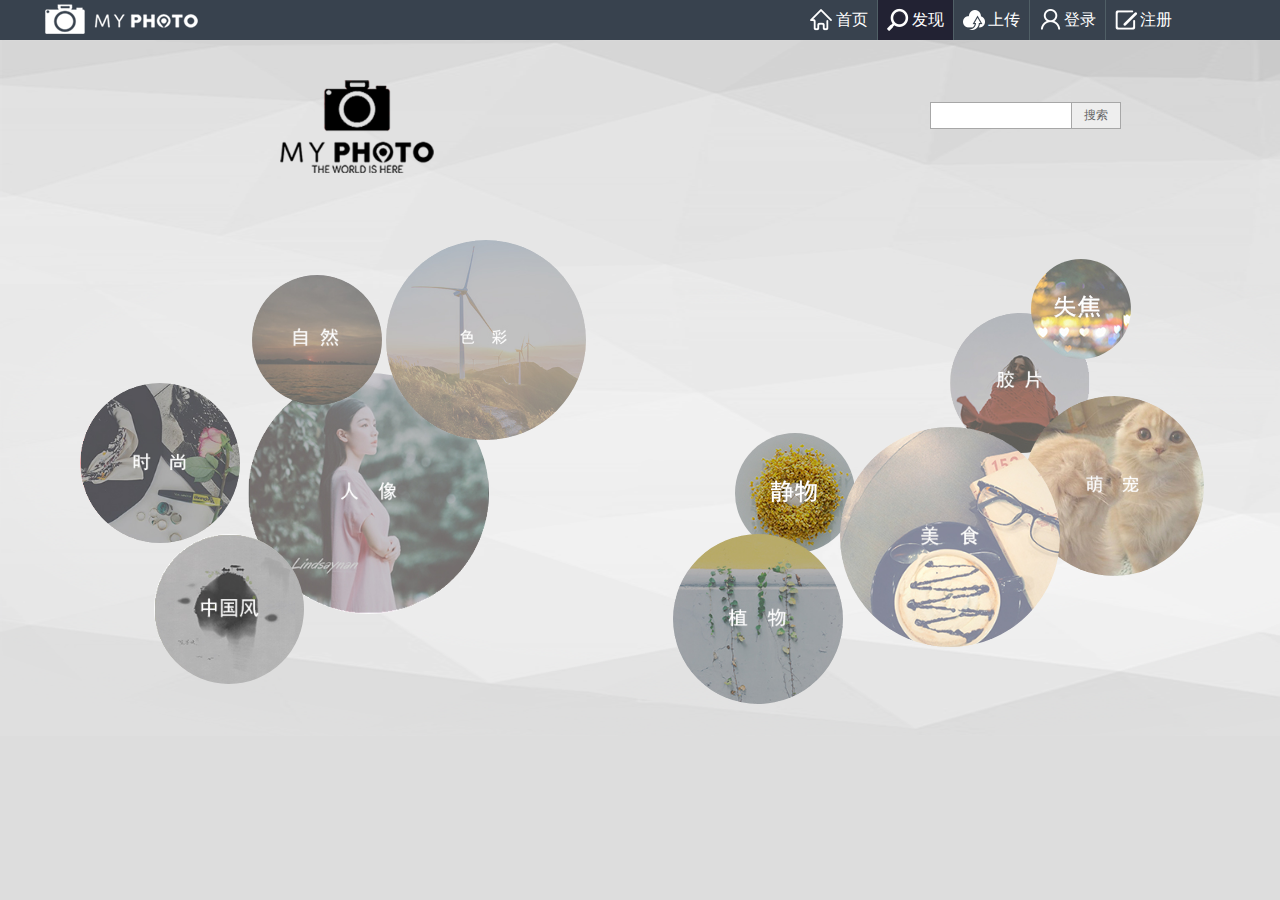
==== myphoto/faxian/index.html @ e3bb4e70 "Merge remote-tracking branch 'refs/remotes/origin/new-branch'" ====
<!DOCTYPE html PUBLIC "-//W3C//DTD XHTML 1.0 Transitional//EN" "http://www.w3.org/TR/xhtml1/DTD/xhtml1-transitional.dtd">
<!-- saved from url=(0036)file:///D:/UESTC/SysLab/faxian.html# -->
<html xmlns="http://www.w3.org/1999/xhtml">
<head>
<meta http-equiv="Content-Type" content="text/html; charset=UTF-8">
<title>myphoto-发现</title>

<style type="text/css">
<style>
.search {
    display:inline-block;
    position:relative;
    height:27px;
    margin:60px;
}
 
.search:hover {
    -webkit-box-shadow:0 0 3px #999;
    -moz-box-shadow:0 0 3px #999
}
 
.search .sinput {
    float:left;
    width:130px;
    height:19px;
    line-height:19px;
    padding:3px 5px;
    border:#A7A7A7 1px solid;
    background:white;
    color:#888;
    font-size:12px;
    -webkit-transition:.3s;
    -moz-transition:.3s;
    outline: none;
}
 
.search .sinput:focus {
    width:200px;
}
 
.search .sbtn {
    cursor:pointer;
    height:27px;
    font-size:12px;
    float:left;
    width:50px;
    margin-left:-1px;
    background:#eee;
    display:inline-block;
    padding:0 12px;
    vertical-align:middle;
    border:#A7A7A7 1px solid;
    color:#666;
}
 
.search .sbtn:hover {
    background:#ddd;
}
body {
	background: #dddddd;
	margin:0;
	font-family: "Helvetica", "Tahoma, Arial", "sans-serif";
}
#page {
	background-image: url(../bgpic1476.png);
	background-repeat: no-repeat;
	margin: 0 auto;
	font-size: 12px;
	min-width: 1024px;
	min-height: 696px;
	max-width: 1476px;
}
.clear {
	clear: both
}
#page > img {
	opacity: 0.7;
	filter: alpha(opacity=40);
}
img:hover {
	opacity: 1.0;
	filter: alpha(opacity=100);
}
#a001 {
	position: relative;
	top: 170px;
	left: 80px;
}
#a002 {
	position: relative;
	top: 0px;
	left: 248px;
}
#a003 {
	position: relative;
	top: 70px;
	right: 90px;
}
#a004 {
	position: relative;
	bottom: 412px;
	left: 252px;
}
#a005 {
	position: relative;
	top: -377px;
	left: 253px;
}
#a006 {
	position: relative;
	top: 168px;
	left: -390px;
}
#a007 {
	position: relative;
	top: 200px;
	left: -288px;
}
#a008 {
	position: relative;
	top: -112px;
	left: -40px;
}
#a009 {
	position: relative;
	top: 40px;
	left: 144px;
}
#a010 {
	position: relative;
	top: 100px;
	left: 70px;
}
#a011 {
	position: relative;
	top: -400px;
	left: -72px;
}
</style>
<link rel="stylesheet" type="text/css" href="../head.css" />
<script type="text/javascript" src="../jquery.js"></script>
<script>
$(document).ready(function(){
	$.post("../useronline.php",{path:"../"},function(data){
		if(data!=""){
			$('#useronline').html(data);
		}
	});
});
</script>
</head>

<body>
<div class="fixeditem">
  <div class="container"> <a href="../index.html"  class="myphotologo" onmouseover="this.className='myphotologoo'" onmouseout="this.className='myphotologo'"  title="首页"> </a>
   <div style=" display:block;float:left; width:600px;height:40px;"></div> <div class="pull-right">
      <ul>
        <li><a href="../" class="row" style="border:none;" onMouseOver="this.className='row light' " onMouseOut="this.className='row'">
          <div class="homeicon icons"></div>
          首页 </a></li>
        <li><a href="" class="row onlight" onMouseOver="this.className='row light' " onMouseOut="this.className='row onlight'">
          <div class="faxianicon icons"></div>
          发现 </a></li>
        <li><a href="../upload" class="row" onMouseOver="this.className='row light' " onMouseOut="this.className='row'">
          <div class="uploadicon icons"></div>
          上传 </a></li>
        <sapn id="useronline"><li><a href="../login.php?dump=faxian" class="row" onMouseOver="this.className='row light' " onMouseOut="this.className='row'">
          <div class="loginicon icons"></div>
          登录 </a></li>
        <li><a href="../zhuce" class="row" onMouseOver="this.className='row light' " onMouseOut="this.className='row'">
          <div class="zhuceicon icons"></div>
          注册 </a></li>
          </span>
      </ul>
    </div>
  </div>
</div>
<div class="blank"></div>


<div id="page" class="pagepage">
  <div id="head">
    <div id='test1' class='d'>
      <div style="float:left" id='logo' class='logo' > <a href="index.html"><img src="faxian_files/logo-203×123.png" alt="" width="154" height="93" style=" margin-left:280px;margin-top:40px;" > </a> </div>
      <div style="color:black;float:right;width:270px;letter-spacing:4px;margin-top:50px;margin-right:80px;" id='head right' >
 <p>
          <form class="search" action="search.php" method="get">
<input class="sinput" type="text" name="key" />
<input class="sbtn" type="submit" value="搜索" /></form>
</p>
      </div>
      <div class="clear"></div>
    </div>
    <div id="links">
      <div class="left" style="float:left;width:400px;">
        <div class="link1" style="margin-top:40px"> <a href="./faxian_files/faxian.html" class="sect" id="a001"><img border="0" src="./faxian_files/时尚-211×210.jpg" width="160" height="160" style="border-radius:50%;"></a> <a href="./faxian_files/faxian.html" class="sect" id="a002"><img border="0" ;="" src="./faxian_files/人像-301×301.jpg" width="241" height="241" style="border-radius:50%;"></a> <a href="./faxian_files/faxian.html" class="sect" id="a003"> <img border="0" ;="" src="./faxian_files/中国风-180×180.jpg" width="150" height="150" style="border-radius:50%;"></a> <a href="./faxian_files/faxian.html" class="sect" id="a004"><img border="0" ;="" src="./faxian_files/自然-160×160.jpg" width="130" height="130" style="border-radius:50%;"></a> <a href="./faxian_files/faxian.html" class="sect" id="a005"><img border="0" ;="" src="./faxian_files/色彩-300×300.jpg" width="200" height="200" style="border-radius:50%;"></a> </div>
      </div>
      <div class="right" style="float:right;width:400px;">
        <div class="link2" style="margin-top:40px"> <a href="./faxian_files/faxian.html" class="sect" id="a010"><img border="0" ;="" src="./faxian_files/胶片-181×180.jpg" width="140" height="140" style="border-radius:50%;"></a> <a href="./faxian_files/faxian.html" class="sect" id="a007"> <img border="0" ;="" src="./faxian_files/静物-120×120.jpg" width="120" height="120" style="border-radius:50%;"></a> <a href="./faxian_files/faxian.html" class="sect" id="a009"><img border="0" ;="" src="./faxian_files/萌宠-240×240.jpg" width="180" height="180" style="border-radius:50%;"></a> <a href="./faxian_files/faxian.html" class="sect" id="a006"><img border="0" ;="" src="./faxian_files/植物-210×210.jpg" width="170" height="170" style="border-radius:50%;"></a> <a href="./faxian_files/faxian.html" class="sect" id="a008"><img border="0" ;="" src="./faxian_files/美食-264×264.jpg" width="220" height="220" style="border-radius:50%;"></a> <a href="./faxian_files/faxian.html" class="sect" id="a011"><img border="0" ;="" src="./faxian_files/失焦-100×100.jpg" width="100" height="100" style="border-radius:50%;"></a> </div>
      </div>
      <div class="clear"></div>
    </div>
  </div>
</div>
</body>
</html>
---- myphoto/head.css ----
@charset "utf-8";
/* CSS Document */

.fixeditem {
	position: fixed;
	top: 0;
	left: 0;
	width: 100%;
	min-width:1200px ;
	height: 40px;
	background: #38424E;
	z-index:2;
}
.blank {
	width: 100%;
	height: 40px;
}
.container {
	min-width: 768px;
	max-width: 1200px;
	height: 40px;
	margin: 0 auto;
}
.myphotologo {
	height: 40px;
	width: 162px;
	background-image: url(logo/logo162.png);
	display: block;
	float: left;
}
.myphotologoo {
	height: 40px;
	width: 162px;
	background-image: url(logo/logop162.png);
	display: block;
	float: left;
}
.pull-right {
	height: 40px;
	float:light;
	display: block;
}
ul, li {
	padding: 0;
	margin: 0;
	list-style: none;
	float: left;
	display: block;
}
.row {
	height: 40px;
	width: 75px;
	display: block;
	float: left;
	text-decoration: none;
	font-family: "微软雅黑", "Tahoma", " Arial", "sans-serif";
	font-size: 16px;
	color: #fff;
	line-height: 40px;
	border-left:1px solid #505f66;
}
.homeicon{
	background-image: url(pic/home.png);
	background-repeat: no-repeat;
}
.faxianicon {
	background-image: url(pic/search.png);
	background-repeat: no-repeat;
}
.uploadicon{
	background-image:url(pic/upload.png);
	background-repeat: no-repeat;
}
.loginicon{
	background-image:url(pic/login.png);
	background-repeat: no-repeat;
}
.zhuceicon{
	background-image:url(pic/zhuce.png);
	background-repeat: no-repeat;
}
.light{
	background-color:#222233;	
	/*background-color:#808492;	*/
}
.onlight{
	/*background-color:#CCC;*/
	background-color:#222233;	
}
	
.icons{
	width: 28px;
	height: 28px;
	float: left;
	margin-bottom: 6px;
	margin-left: 6px;
	margin-top: 6px;
}
#useronline{
	float:left;
	
}
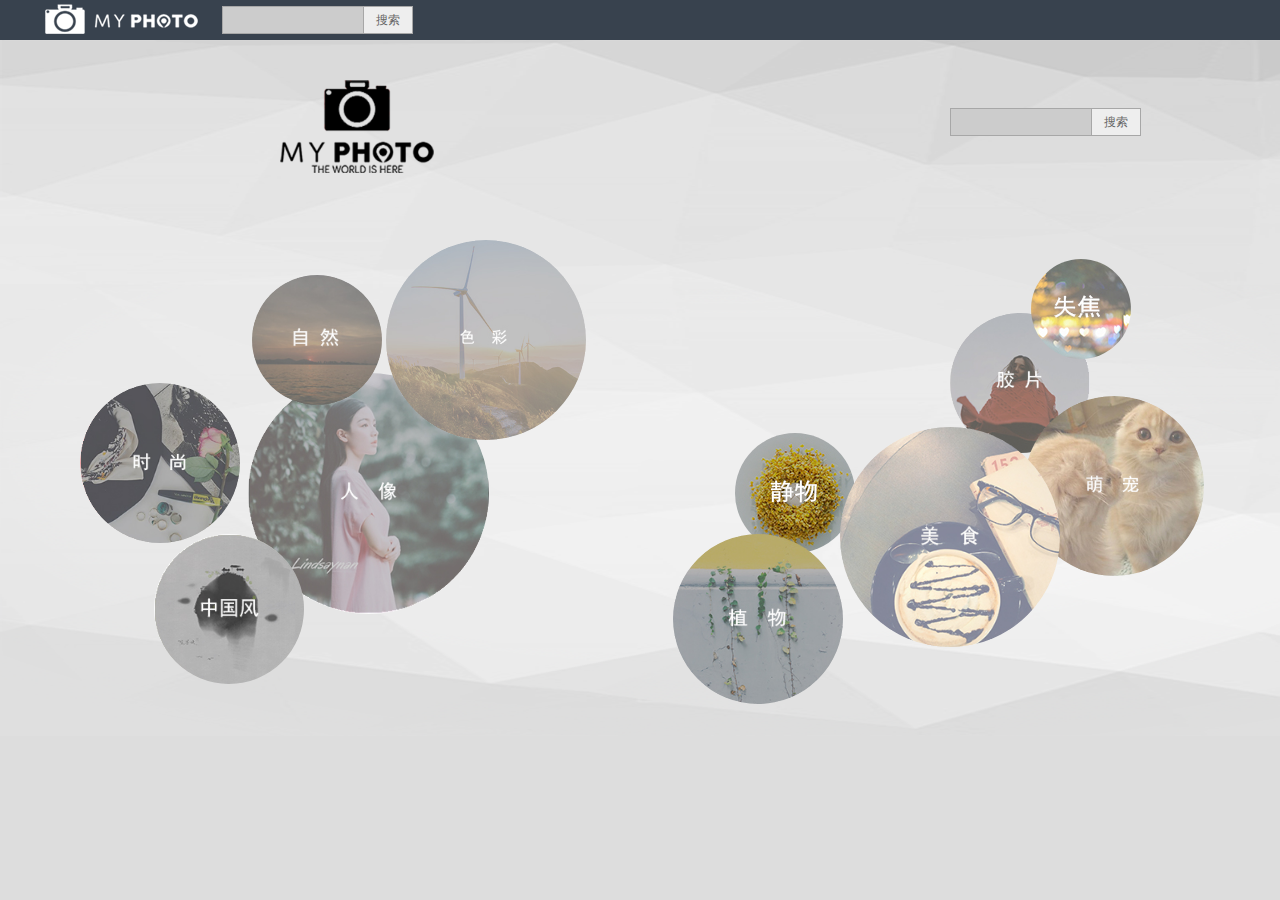
==== commit 5188f801: "完成芒果要求的部分任务" ====
--- a/myphoto/faxian/index.html
+++ b/myphoto/faxian/index.html
@@ -145,15 +145,74 @@
 		if(data!=""){
 			$('#useronline').html(data);
 		}
+		$(".pull-right").show();
 	});
 });
 </script>
 </head>
+<style type="text/css">
+.search {
+    display:inline-block;
+    position:relative;
+    height:27px;
+	margin-top:6px;
+	margin-left:20px;
+}
+ 
+.search:hover {
+    -webkit-box-shadow:0 0 3px #999;
+    -moz-box-shadow:0 0 3px #999
+}
+ 
+.search .sinput {
+    float:left;
+    width:130px;
+    height:20px;
+    line-height:20px;
+    padding:3px 5px;
+    border:#A7A7A7 1px solid;
+    background:#ccc;
+    color:#888;
+    font-size:12px;
+    -webkit-transition:.3s;
+    -moz-transition:.3s;
+    outline: none;
+}
+ 
+.search .sinput:focus {
+    width:200px;
+}
+ 
+.search .sbtn {
+	cursor: pointer;
+	height: 28px;
+	font-size: 12px;
+	float: left;
+	width: 50px;
+	margin-left: -1px;
+	background: #eee;
+	display: inline-block;
+	padding: 0 12px;
+	vertical-align: middle;
+	border: #A7A7A7 1px solid;
+	color: #666;
+}
+ 
+.search .sbtn:hover {
+    background:#ddd;
+}
+.pagelink{
+}
+</style>
 
 <body>
 <div class="fixeditem">
   <div class="container"> <a href="../index.html"  class="myphotologo" onmouseover="this.className='myphotologoo'" onmouseout="this.className='myphotologo'"  title="首页"> </a>
-   <div style=" display:block;float:left; width:600px;height:40px;"></div> <div class="pull-right">
+  <div style=" display:block;float:left; width:600px;height:40px;">
+     <form class="search" action="search.php" method="get">
+<input class="sinput" type="text" name="key" />
+<input class="sbtn" type="submit" value="搜索" /></form></div> 
+<div class="pull-right">
       <ul>
         <li><a href="../" class="row" style="border:none;" onMouseOver="this.className='row light' " onMouseOut="this.className='row'">
           <div class="homeicon icons"></div>
@@ -181,7 +240,7 @@
 <div id="page" class="pagepage">
   <div id="head">
     <div id='test1' class='d'>
-      <div style="float:left" id='logo' class='logo' > <a href="index.html"><img src="faxian_files/logo-203×123.png" alt="" width="154" height="93" style=" margin-left:280px;margin-top:40px;" > </a> </div>
+      <div style="float:left" id='logo' class='logo' > <a href="../"><img src="faxian_files/logo-203×123.png" alt="" width="154" height="93" style=" margin-left:280px;margin-top:40px;" > </a> </div>
       <div style="color:black;float:right;width:270px;letter-spacing:4px;margin-top:50px;margin-right:80px;" id='head right' >
  <p>
           <form class="search" action="search.php" method="get">
@@ -193,10 +252,10 @@
     </div>
     <div id="links">
       <div class="left" style="float:left;width:400px;">
-        <div class="link1" style="margin-top:40px"> <a href="./faxian_files/faxian.html" class="sect" id="a001"><img border="0" src="./faxian_files/时尚-211×210.jpg" width="160" height="160" style="border-radius:50%;"></a> <a href="./faxian_files/faxian.html" class="sect" id="a002"><img border="0" ;="" src="./faxian_files/人像-301×301.jpg" width="241" height="241" style="border-radius:50%;"></a> <a href="./faxian_files/faxian.html" class="sect" id="a003"> <img border="0" ;="" src="./faxian_files/中国风-180×180.jpg" width="150" height="150" style="border-radius:50%;"></a> <a href="./faxian_files/faxian.html" class="sect" id="a004"><img border="0" ;="" src="./faxian_files/自然-160×160.jpg" width="130" height="130" style="border-radius:50%;"></a> <a href="./faxian_files/faxian.html" class="sect" id="a005"><img border="0" ;="" src="./faxian_files/色彩-300×300.jpg" width="200" height="200" style="border-radius:50%;"></a> </div>
+        <div class="link1" style="margin-top:40px"> <a href="search.php?key=时尚" class="sect" id="a001"><img border="0" src="./faxian_files/时尚-211×210.jpg" width="160" height="160" style="border-radius:50%;"></a> <a href="search.php?key=人像" class="sect" id="a002"><img border="0" ;="" src="./faxian_files/人像-301×301.jpg" width="241" height="241" style="border-radius:50%;"></a> <a href="search.php?key=中国风" class="sect" id="a003"> <img border="0" ;="" src="./faxian_files/中国风-180×180.jpg" width="150" height="150" style="border-radius:50%;"></a> <a href="search.php?key=自然" class="sect" id="a004"><img border="0" ;="" src="./faxian_files/自然-160×160.jpg" width="130" height="130" style="border-radius:50%;"></a> <a href="search.php?key=色彩" class="sect" id="a005"><img border="0" ;="" src="./faxian_files/色彩-300×300.jpg" width="200" height="200" style="border-radius:50%;"></a> </div>
       </div>
       <div class="right" style="float:right;width:400px;">
-        <div class="link2" style="margin-top:40px"> <a href="./faxian_files/faxian.html" class="sect" id="a010"><img border="0" ;="" src="./faxian_files/胶片-181×180.jpg" width="140" height="140" style="border-radius:50%;"></a> <a href="./faxian_files/faxian.html" class="sect" id="a007"> <img border="0" ;="" src="./faxian_files/静物-120×120.jpg" width="120" height="120" style="border-radius:50%;"></a> <a href="./faxian_files/faxian.html" class="sect" id="a009"><img border="0" ;="" src="./faxian_files/萌宠-240×240.jpg" width="180" height="180" style="border-radius:50%;"></a> <a href="./faxian_files/faxian.html" class="sect" id="a006"><img border="0" ;="" src="./faxian_files/植物-210×210.jpg" width="170" height="170" style="border-radius:50%;"></a> <a href="./faxian_files/faxian.html" class="sect" id="a008"><img border="0" ;="" src="./faxian_files/美食-264×264.jpg" width="220" height="220" style="border-radius:50%;"></a> <a href="./faxian_files/faxian.html" class="sect" id="a011"><img border="0" ;="" src="./faxian_files/失焦-100×100.jpg" width="100" height="100" style="border-radius:50%;"></a> </div>
+        <div class="link2" style="margin-top:40px"> <a href="search.php?key=胶片" class="sect" id="a010"><img border="0" ;="" src="./faxian_files/胶片-181×180.jpg" width="140" height="140" style="border-radius:50%;"></a> <a href="search.php?key=静物" class="sect" id="a007"> <img border="0" ;="" src="./faxian_files/静物-120×120.jpg" width="120" height="120" style="border-radius:50%;"></a> <a href="search.php?key=萌宠" class="sect" id="a009"><img border="0" ;="" src="./faxian_files/萌宠-240×240.jpg" width="180" height="180" style="border-radius:50%;"></a> <a href="search.php?key=植物" class="sect" id="a006"><img border="0" ;="" src="./faxian_files/植物-210×210.jpg" width="170" height="170" style="border-radius:50%;"></a> <a href="search.php?key=美食" class="sect" id="a008"><img border="0" ;="" src="./faxian_files/美食-264×264.jpg" width="220" height="220" style="border-radius:50%;"></a> <a href="search.php?key=失焦" class="sect" id="a011"><img border="0" ;="" src="./faxian_files/失焦-100×100.jpg" width="100" height="100" style="border-radius:50%;"></a> </div>
       </div>
       <div class="clear"></div>
     </div>
--- a/myphoto/head.css
+++ b/myphoto/head.css
@@ -34,11 +34,12 @@
 	background-image: url(logo/logop162.png);
 	display: block;
 	float: left;
+
 }
 .pull-right {
 	height: 40px;
 	float:light;
-	display: block;
+	display: none;
 }
 ul, li {
 	padding: 0;
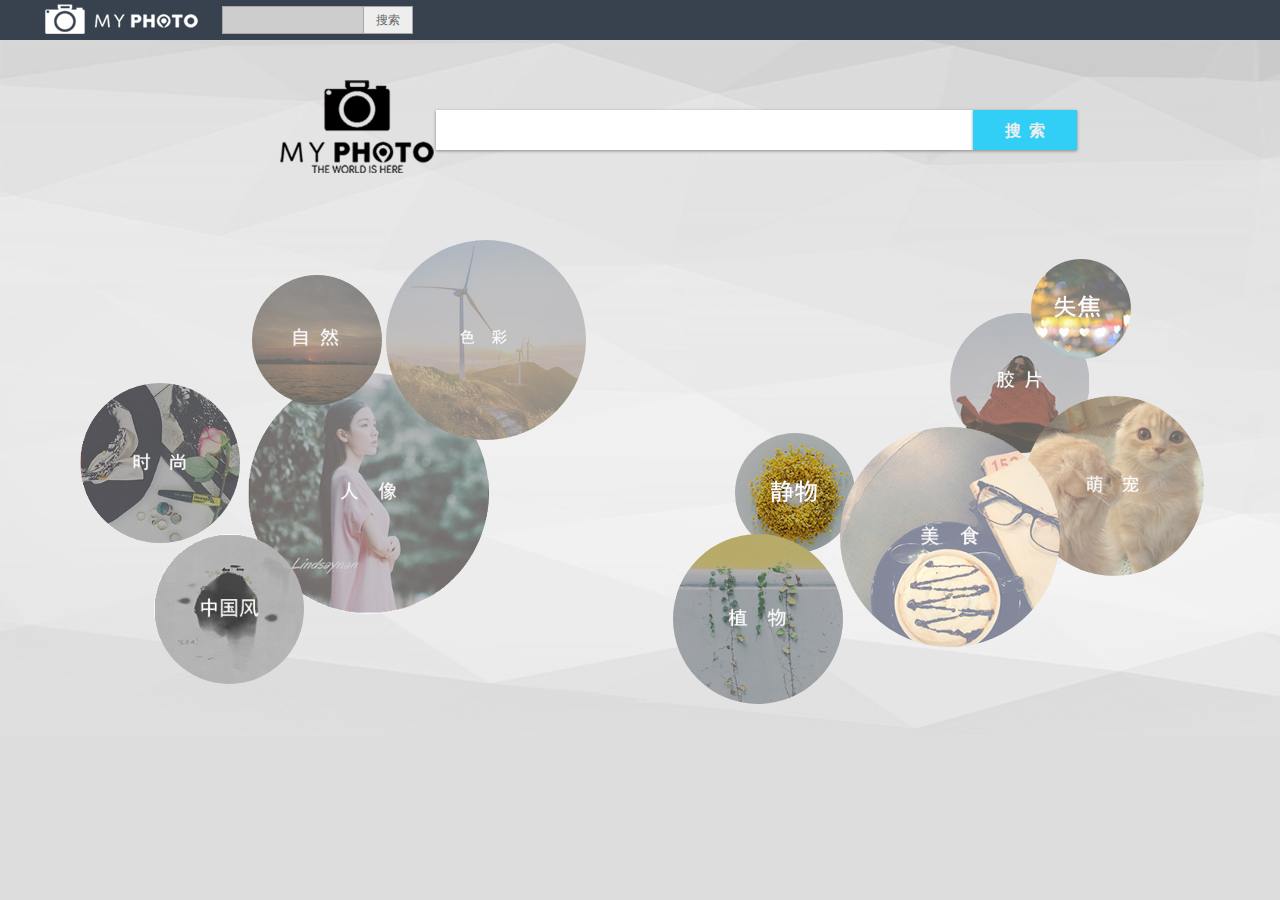
==== commit ecf8c3ea: "全部完成任务" ====
--- a/myphoto/faxian/index.html
+++ b/myphoto/faxian/index.html
@@ -202,6 +202,45 @@
     background:#ddd;
 }
 .pagelink{
+}
+#srh{
+	text-align:center;
+	margin-top:70px;
+	margin-right:200px;
+	float:right;
+}
+#kw{
+	    padding: 10px 9px 10px 7px;
+    border: 0;
+    background-image: none;
+    height: 20px;
+    line-height: 20px;
+	font-size:20px;
+    box-shadow: 0 1px 3px rgba(0,0,0,0.4);
+	width: 521px;
+	vertical-align: middle;
+    display: inline-block;
+	outline:0;
+}
+
+	
+
+#su{
+	    width: 104px;
+    height: 40px;
+    line-height: 40px;
+	    cursor: pointer;
+    color: #000;
+    font-size: 16px;
+	border:none;
+	    margin: 0;
+	box-shadow: 0 1px 3px rgba(0,0,0,0.4);
+	background:#31cef5;
+	color:#eee;
+	font-weight:bold;
+	position:relative;
+	left:-3px;
+	   vertical-align: middle;
 }
 </style>
 
@@ -241,13 +280,10 @@
   <div id="head">
     <div id='test1' class='d'>
       <div style="float:left" id='logo' class='logo' > <a href="../"><img src="faxian_files/logo-203×123.png" alt="" width="154" height="93" style=" margin-left:280px;margin-top:40px;" > </a> </div>
-      <div style="color:black;float:right;width:270px;letter-spacing:4px;margin-top:50px;margin-right:80px;" id='head right' >
- <p>
-          <form class="search" action="search.php" method="get">
-<input class="sinput" type="text" name="key" />
-<input class="sbtn" type="submit" value="搜索" /></form>
-</p>
-      </div>
+      <form id="srh"method="get" action="search.php" >
+<input type="text" name="key" id="kw" maxlength="100" autocomplete="off" >
+<input type="submit" value="搜  索" id="su" >
+</form>
       <div class="clear"></div>
     </div>
     <div id="links">
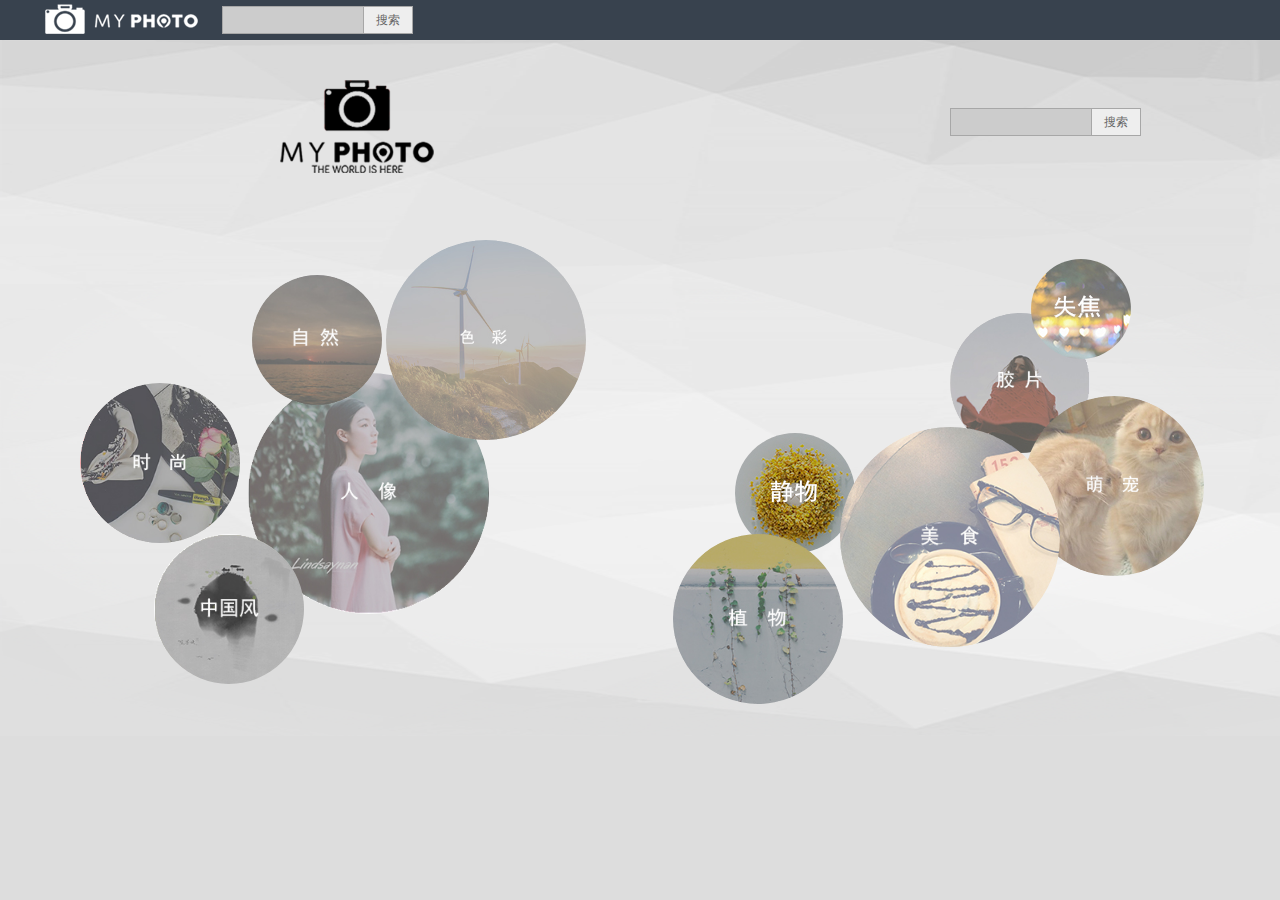
==== commit 37184cd3: "Revert "全部完成任务"" ====
--- a/myphoto/faxian/index.html
+++ b/myphoto/faxian/index.html
@@ -202,45 +202,6 @@
     background:#ddd;
 }
 .pagelink{
-}
-#srh{
-	text-align:center;
-	margin-top:70px;
-	margin-right:200px;
-	float:right;
-}
-#kw{
-	    padding: 10px 9px 10px 7px;
-    border: 0;
-    background-image: none;
-    height: 20px;
-    line-height: 20px;
-	font-size:20px;
-    box-shadow: 0 1px 3px rgba(0,0,0,0.4);
-	width: 521px;
-	vertical-align: middle;
-    display: inline-block;
-	outline:0;
-}
-
-	
-
-#su{
-	    width: 104px;
-    height: 40px;
-    line-height: 40px;
-	    cursor: pointer;
-    color: #000;
-    font-size: 16px;
-	border:none;
-	    margin: 0;
-	box-shadow: 0 1px 3px rgba(0,0,0,0.4);
-	background:#31cef5;
-	color:#eee;
-	font-weight:bold;
-	position:relative;
-	left:-3px;
-	   vertical-align: middle;
 }
 </style>
 
@@ -280,10 +241,13 @@
   <div id="head">
     <div id='test1' class='d'>
       <div style="float:left" id='logo' class='logo' > <a href="../"><img src="faxian_files/logo-203×123.png" alt="" width="154" height="93" style=" margin-left:280px;margin-top:40px;" > </a> </div>
-      <form id="srh"method="get" action="search.php" >
-<input type="text" name="key" id="kw" maxlength="100" autocomplete="off" >
-<input type="submit" value="搜  索" id="su" >
-</form>
+      <div style="color:black;float:right;width:270px;letter-spacing:4px;margin-top:50px;margin-right:80px;" id='head right' >
+ <p>
+          <form class="search" action="search.php" method="get">
+<input class="sinput" type="text" name="key" />
+<input class="sbtn" type="submit" value="搜索" /></form>
+</p>
+      </div>
       <div class="clear"></div>
     </div>
     <div id="links">
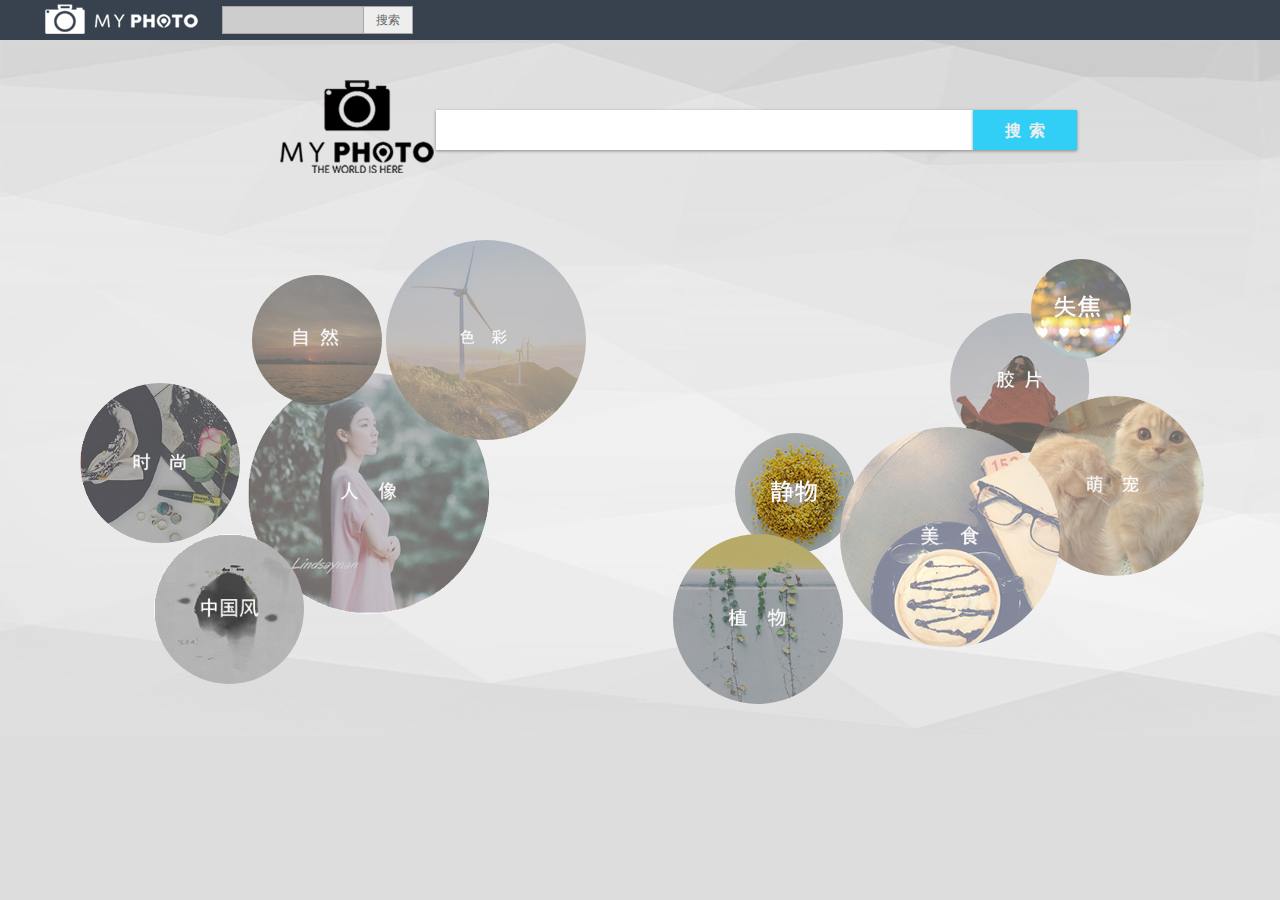
==== commit 087007fc: "Revert "Revert "全部完成任务""" ====
--- a/myphoto/faxian/index.html
+++ b/myphoto/faxian/index.html
@@ -202,6 +202,45 @@
     background:#ddd;
 }
 .pagelink{
+}
+#srh{
+	text-align:center;
+	margin-top:70px;
+	margin-right:200px;
+	float:right;
+}
+#kw{
+	    padding: 10px 9px 10px 7px;
+    border: 0;
+    background-image: none;
+    height: 20px;
+    line-height: 20px;
+	font-size:20px;
+    box-shadow: 0 1px 3px rgba(0,0,0,0.4);
+	width: 521px;
+	vertical-align: middle;
+    display: inline-block;
+	outline:0;
+}
+
+	
+
+#su{
+	    width: 104px;
+    height: 40px;
+    line-height: 40px;
+	    cursor: pointer;
+    color: #000;
+    font-size: 16px;
+	border:none;
+	    margin: 0;
+	box-shadow: 0 1px 3px rgba(0,0,0,0.4);
+	background:#31cef5;
+	color:#eee;
+	font-weight:bold;
+	position:relative;
+	left:-3px;
+	   vertical-align: middle;
 }
 </style>
 
@@ -241,13 +280,10 @@
   <div id="head">
     <div id='test1' class='d'>
       <div style="float:left" id='logo' class='logo' > <a href="../"><img src="faxian_files/logo-203×123.png" alt="" width="154" height="93" style=" margin-left:280px;margin-top:40px;" > </a> </div>
-      <div style="color:black;float:right;width:270px;letter-spacing:4px;margin-top:50px;margin-right:80px;" id='head right' >
- <p>
-          <form class="search" action="search.php" method="get">
-<input class="sinput" type="text" name="key" />
-<input class="sbtn" type="submit" value="搜索" /></form>
-</p>
-      </div>
+      <form id="srh"method="get" action="search.php" >
+<input type="text" name="key" id="kw" maxlength="100" autocomplete="off" >
+<input type="submit" value="搜  索" id="su" >
+</form>
       <div class="clear"></div>
     </div>
     <div id="links">
